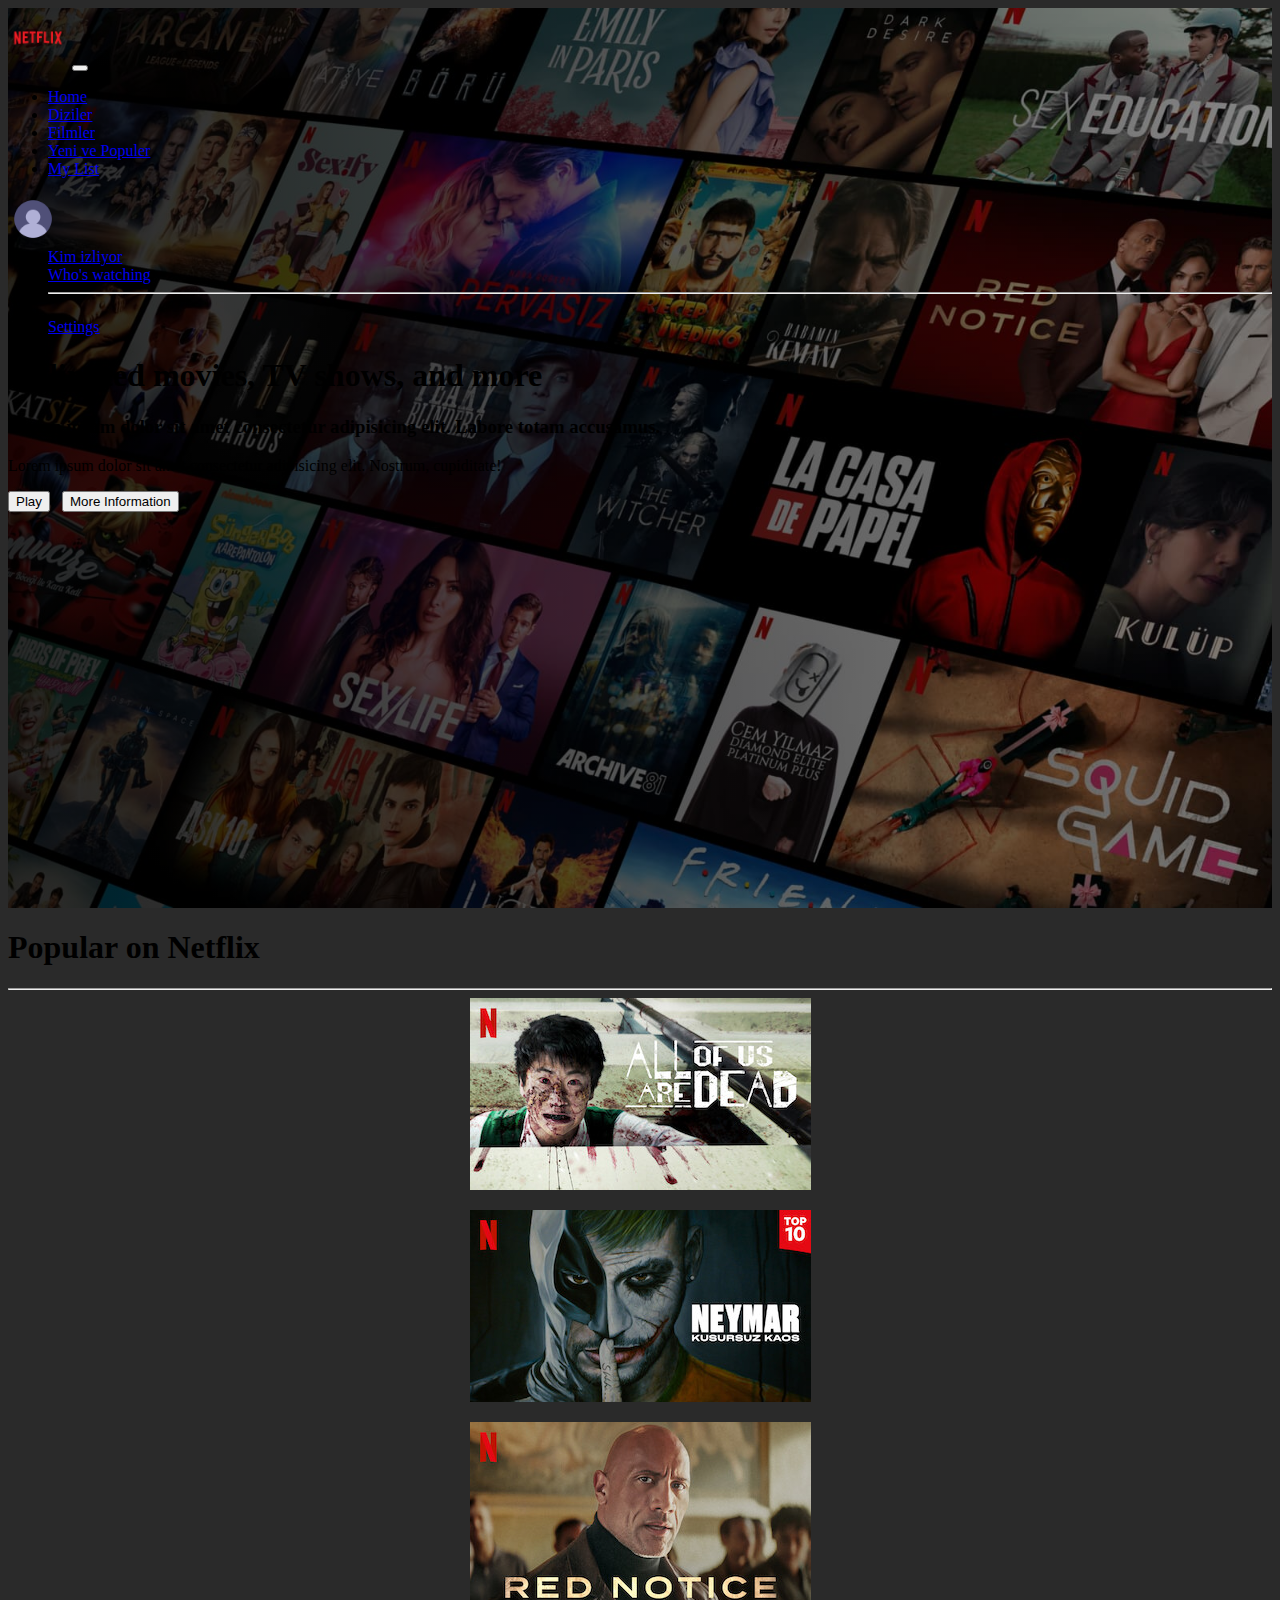
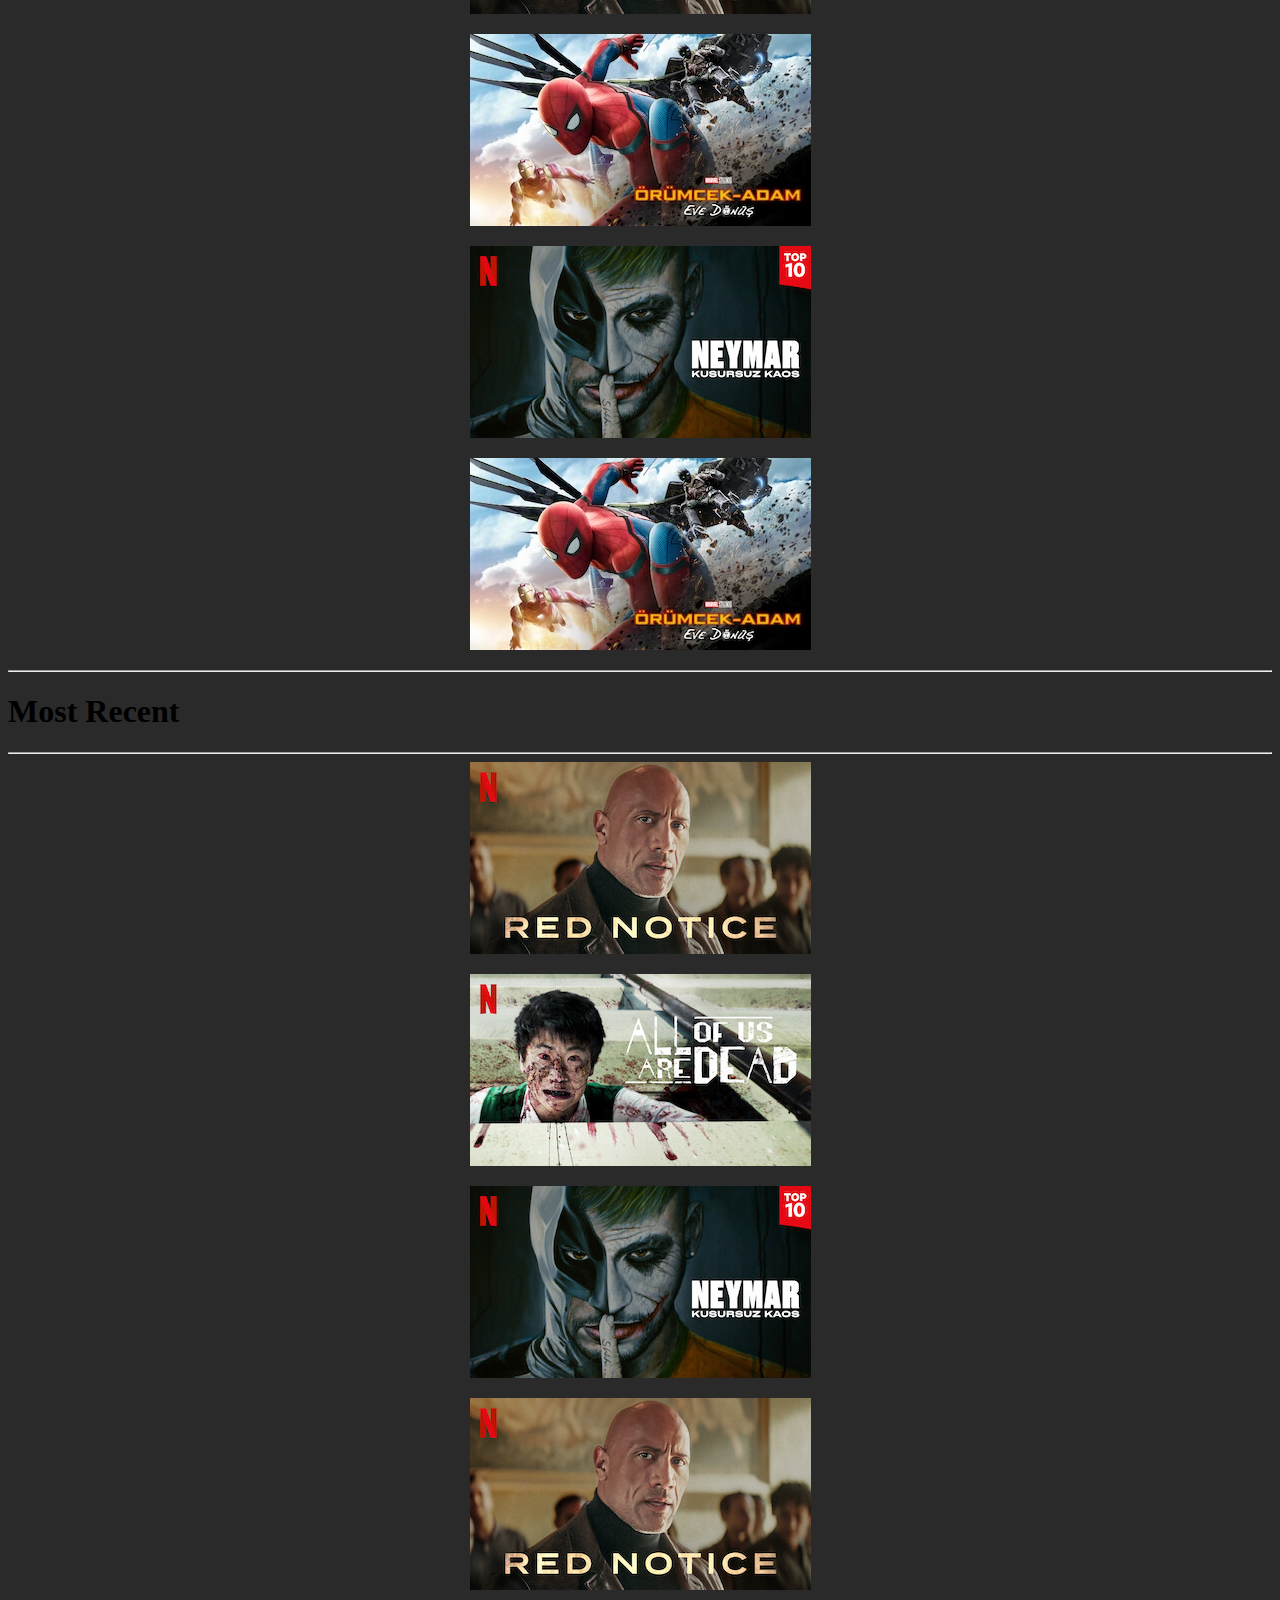
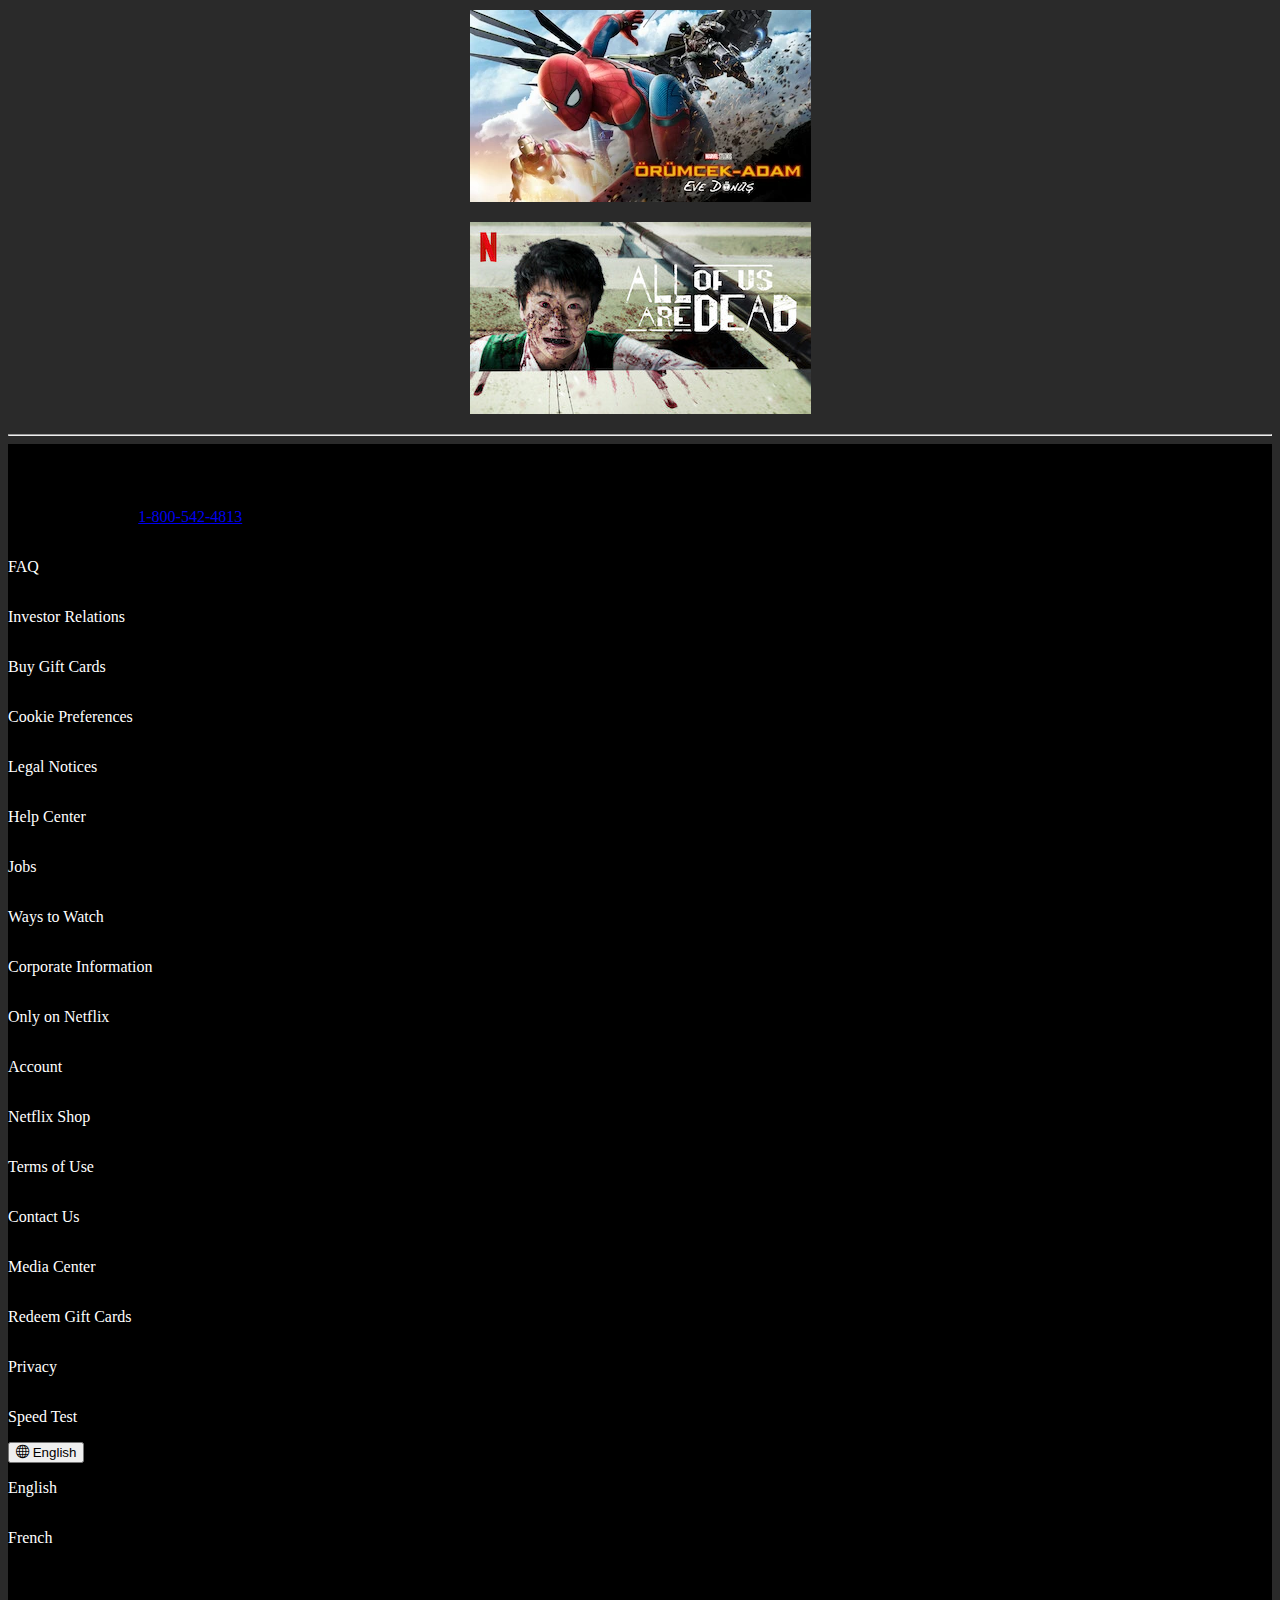
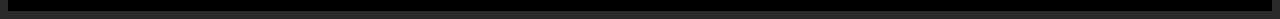
==== browse-index.html @ fcf0b649 "browse-index added" ====
<!DOCTYPE html>
<html lang="en">
  <head>
    <meta charset="utf-8" />
    <meta name="viewport" content="width=device-width, initial-scale=1" />
    <title>Bootstrap demo</title>
    <link
      href="https://cdn.jsdelivr.net/npm/bootstrap@5.2.3/dist/css/bootstrap.min.css"
      rel="stylesheet"
      integrity="sha384-rbsA2VBKQhggwzxH7pPCaAqO46MgnOM80zW1RWuH61DGLwZJEdK2Kadq2F9CUG65"
      crossorigin="anonymous"
    />
    <link rel="stylesheet" href="https://cdn.jsdelivr.net/npm/bootstrap-icons@1.10.5/font/bootstrap-icons.css">
    <link rel="stylesheet" href="./stylesbrowseindex.css" />
  </head>
  <body>
    <header class="netflixHeader">
        <nav class="navbar navbar-expand-lg navbar-dark bg-dark">
            <div class="container-fluid">
            <a class="navbar-brand" href="#"><img src="./img/netflix_logo.png" alt="Netflix Logo" width="60"></a>
            <button class="navbar-toggler" type="button" data-bs-toggle="collapse" data-bs-target="#navbarSupportedContent" aria-controls="navbarSupportedContent" aria-expanded="false" aria-label="Toggle navigation">
                <span class="navbar-toggler-icon"></span>
            </button>
            <div class="collapse navbar-collapse" id="navbarSupportedContent">
                <ul class="navbar-nav me-auto mb-2 mb-lg-0">
                <li class="nav-item">
                    <a class="nav-link" aria-current="page" href="#">Home</a>
                </li>
                <li class="nav-item">
                    <a class="nav-link" href="#">Diziler</a>
                </li>
                <li class="nav-item">
                    <a class="nav-link" href="#">Filmler</a>
                </li>
                <li class="nav-item">
                    <a class="nav-link" href="#">Yeni ve Populer</a>
                </li>
                <li class="nav-item">
                    <a class="nav-link" href="#">My List</a>
                </li>
                </ul>
                <div class="d-flex me-5 userlogin">
                    <ul  style="list-style: none; padding: 0; margin: 0;">
                        <li class="nav-item dropdown text-white">
                            <a class="nav-link dropdown-toggle" href="#" role="button" data-bs-toggle="dropdown" aria-expanded="false">
                                <img src="./img/profile.png" alt="user profile picture" width="50">
                            </a>
                            <ul class="dropdown-menu">
                            <li><a class="dropdown-item" href="kimziliyor.html">Kim izliyor</a></li>
                            <li><a class="dropdown-item" href="kimziliyor.html">Who's watching</a></li>
                            <li><hr class="dropdown-divider"></li>
                            <li><a class="dropdown-item" href="kimziliyor.html">Settings</a></li>
                            </ul>
                        </li>
                    </ul>
                </div>
            </div>
            </div>
        </nav>
      <!-- HEADER BODY  -->
        <div class="headerBody">
            <div class="container d-flex align-items-center justify-content-center" style="min-height: 80vh;">
            <div class="row text-white justify-content-center text-center">
                <div class="col-md-8">
                <h1>Unlimited movies, TV shows, and more</h1>
                <h3>Lorem ipsum dolor sit amet consectetur adipisicing elit. Labore totam accusamus.</h3>
                <p>Lorem ipsum dolor sit amet consectetur adipisicing elit. Nostrum, cupiditate!</p>
                    <div class="mb-3 d-flex justify-content-center">
                        <button class="btn btn-secondary btn-lg" type="button" id="button-header">Play</button>
                        <button class="btn btn-secondary btn-lg" type="button">More Information</button>
                    </div>
                </div>
            </div>
            </div>
        </div>
    </header>
    <!-- HESAP -->
    <div class="container movie-section">
        <div class="row justify-content-center"> 
            <div class="col-md-11">
                <div class="row mt-4">
                    <h1 class="text-white">Popular on Netflix</h1>
                    <hr>
                    <div class="col-sm-6 col-md-4 col-lg-2 film-img">
                        <img src="img/film1.jpg" alt="film poster image">
                    </div>
                    <div class="col-sm-6 col-md-4 col-lg-2 film-img">
                        <img src="img/film2.jpg" alt="film poster image">
                    </div>
                    <div class="col-sm-6 col-md-4 col-lg-2 film-img">
                        <img src="img/film3.jpg" alt="film poster image">
                    </div>
                    <div class="col-sm-6 col-md-4 col-lg-2 film-img">
                        <img src="img/film4.webp" alt="film poster image">
                    </div>
                    <div class="col-sm-6 col-md-4 col-lg-2 film-img">
                        <img src="img/film2.jpg" alt="film poster image">
                    </div>
                    <div class="col-sm-6 col-md-4 col-lg-2 film-img">
                        <img src="img/film4.webp" alt="film poster image">
                    </div>
                    <hr> 
                </div>
                <div class="row">
                    <h1 class="text-white">Most Recent</h1>
                    <hr>
                    <div class="col-sm-6 col-md-4 col-lg-2 film-img">
                        <img src="img/film3.jpg" alt="film poster image">
                    </div>
                    <div class="col-sm-6 col-md-4 col-lg-2 film-img">
                        <img src="img/film1.jpg" alt="film poster image">
                    </div>
                    <div class="col-sm-6 col-md-4 col-lg-2 film-img">
                        <img src="img/film2.jpg" alt="film poster image">
                    </div>
                    <div class="col-sm-6 col-md-4 col-lg-2 film-img">
                        <img src="img/film3.jpg" alt="film poster image">
                    </div>
                    <div class="col-sm-6 col-md-4 col-lg-2 film-img">
                        <img src="img/film4.webp" alt="film poster image">
                    </div>
                    <div class="col-sm-6 col-md-4 col-lg-2 film-img">
                        <img src="img/film1.jpg" alt="film poster image">
                    </div>
                    <hr> 
                </div>
                
            </div>      
        </div>  
    </div>

   
 

    

   
    

    <footer my-5>
      <div class="container d-flex justify-content-center">
        <div class="row col-sm-12 col-md-8">
          <p class="text-white">Got questions? Call <a class="text-white" href="tel+18005424813">1-800-542-4813</a></p>
          <div class="col-lg-3 col-6">
            <ul>
              <li><a href="">FAQ</a></li>
              <li><a href="">Investor Relations</a></li>
              <li><a href="">Buy Gift Cards</a></li>
              <li><a href="">Cookie Preferences</a></li>
              <li><a href="">Legal Notices</a></li>
            </ul>
          </div>
          <div class="col-lg-3 col-6">
            <ul>
              <li><a href="">Help Center</a></li>
              <li><a href="">Jobs</a></li>
              <li><a href="">Ways to Watch</a></li>
              <li><a href="">Corporate Information</a></li>
              <li><a href="">Only on Netflix</a></li>
            </ul>
          </div>
          <div class="col-lg-3 col-6">
            <ul>
              <li><a href="">Account</a></li>
              <li><a href="">Netflix Shop</a></li>
              <li><a href="">Terms of Use</a></li>
              <li><a href="">Contact Us</a></li>
            </ul>
          </div>
          <div class="col-lg-3 col-6">
            <ul>
              <li><a href="">Media Center</a></li>
              <li><a href="">Redeem Gift Cards</a></li>
              <li><a href="">Privacy</a></li>
              <li><a href="">Speed Test</a></li>
            </ul>
          </div>
        </div><!-- END OF ROW -->
        
      </div> <!-- END OF CONTAINER -->
      <div class="container">
        <div class="row d-flex justify-content-center my-5">
          <div class="col-sm-12 col-md-8">
            <div class="dropdown">
              <button class="btn text-white me-3 dropdown-toggle border-white" type="button" id="dropdownMenuButton1" data-bs-toggle="dropdown" aria-expanded="false">
                <i class="bi bi-globe"></i> English
              </button>
              <ul class="dropdown-menu" aria-labelledby="dropdownMenuButton1">
                <li><a class="dropdown-item" href="#">English</a></li>
                <li><a class="dropdown-item" href="#">French</a></li>
              </ul>
            </div>
          </div>
        </div>
      </div>
    </footer>
    <script
      src="https://cdn.jsdelivr.net/npm/bootstrap@5.2.3/dist/js/bootstrap.bundle.min.js"
      integrity="sha384-kenU1KFdBIe4zVF0s0G1M5b4hcpxyD9F7jL+jjXkk+Q2h455rYXK/7HAuoJl+0I4"
      crossorigin="anonymous"
    ></script>
  </body>
</html>
---- stylesbrowseindex.css ----
body {
    background-color: rgb(42, 42, 42);
}

img {
    max-width: 100%;
    /* create fluid images that fit in the parent container e.g. class="img-fluid" is an alternative*/
}

.netflixHeader {
    width: 100%;
    height: 100vh;
    background-image: linear-gradient(90deg, rgba(0, 0, 0, 0.8), rgba(0, 0, 0, 0.3)), url("img/arkaplan.jpg");
    /*Linear Gradient Backgrounds*/
    /* background-image: linear-gradient(90deg, rgba(129, 101, 231, 0.5), rgba(134, 211, 230, 0.5)), url("img/arkaplan.jpg"); */
    background-position: center;
    background-size: cover;
    /* this will disable shrinking of background image with control + */
}

#button-header {
    margin-right: .5rem;
}


.film-img {
    text-align: center;
    margin-bottom: 1rem;
}

footer {
    background-color: black;
    padding: 3rem 0 3rem;
}

footer ul {
    list-style: none;
    margin: 0;
    padding: 0;
}

footer ul li {
    /* text-align: center; */
    padding: 16px 0;
}

footer ul li a {
    color: white;
    text-decoration: none;
}


@media only screen and (max-width: 575px) {
    .row h1 {
        text-align: center;
    }

    .footer {
        margin-top: 3rem;
    }
}
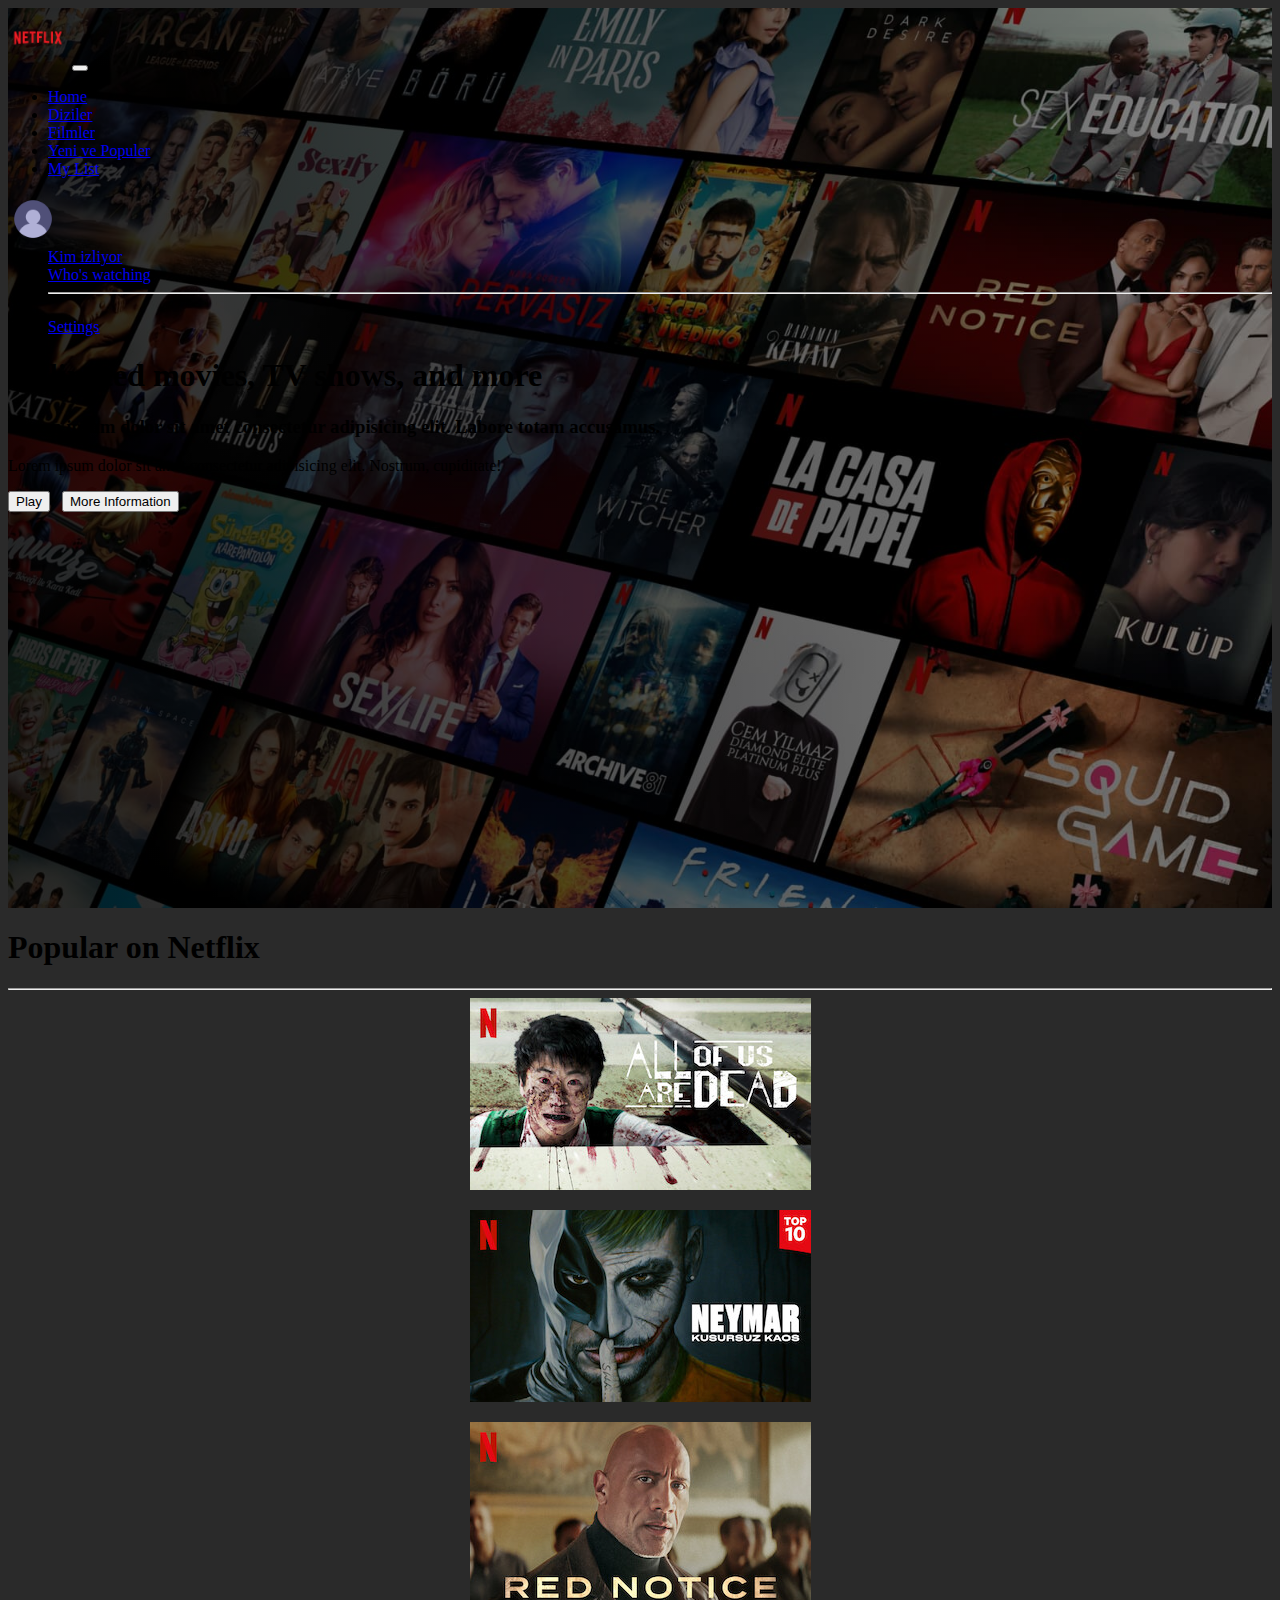
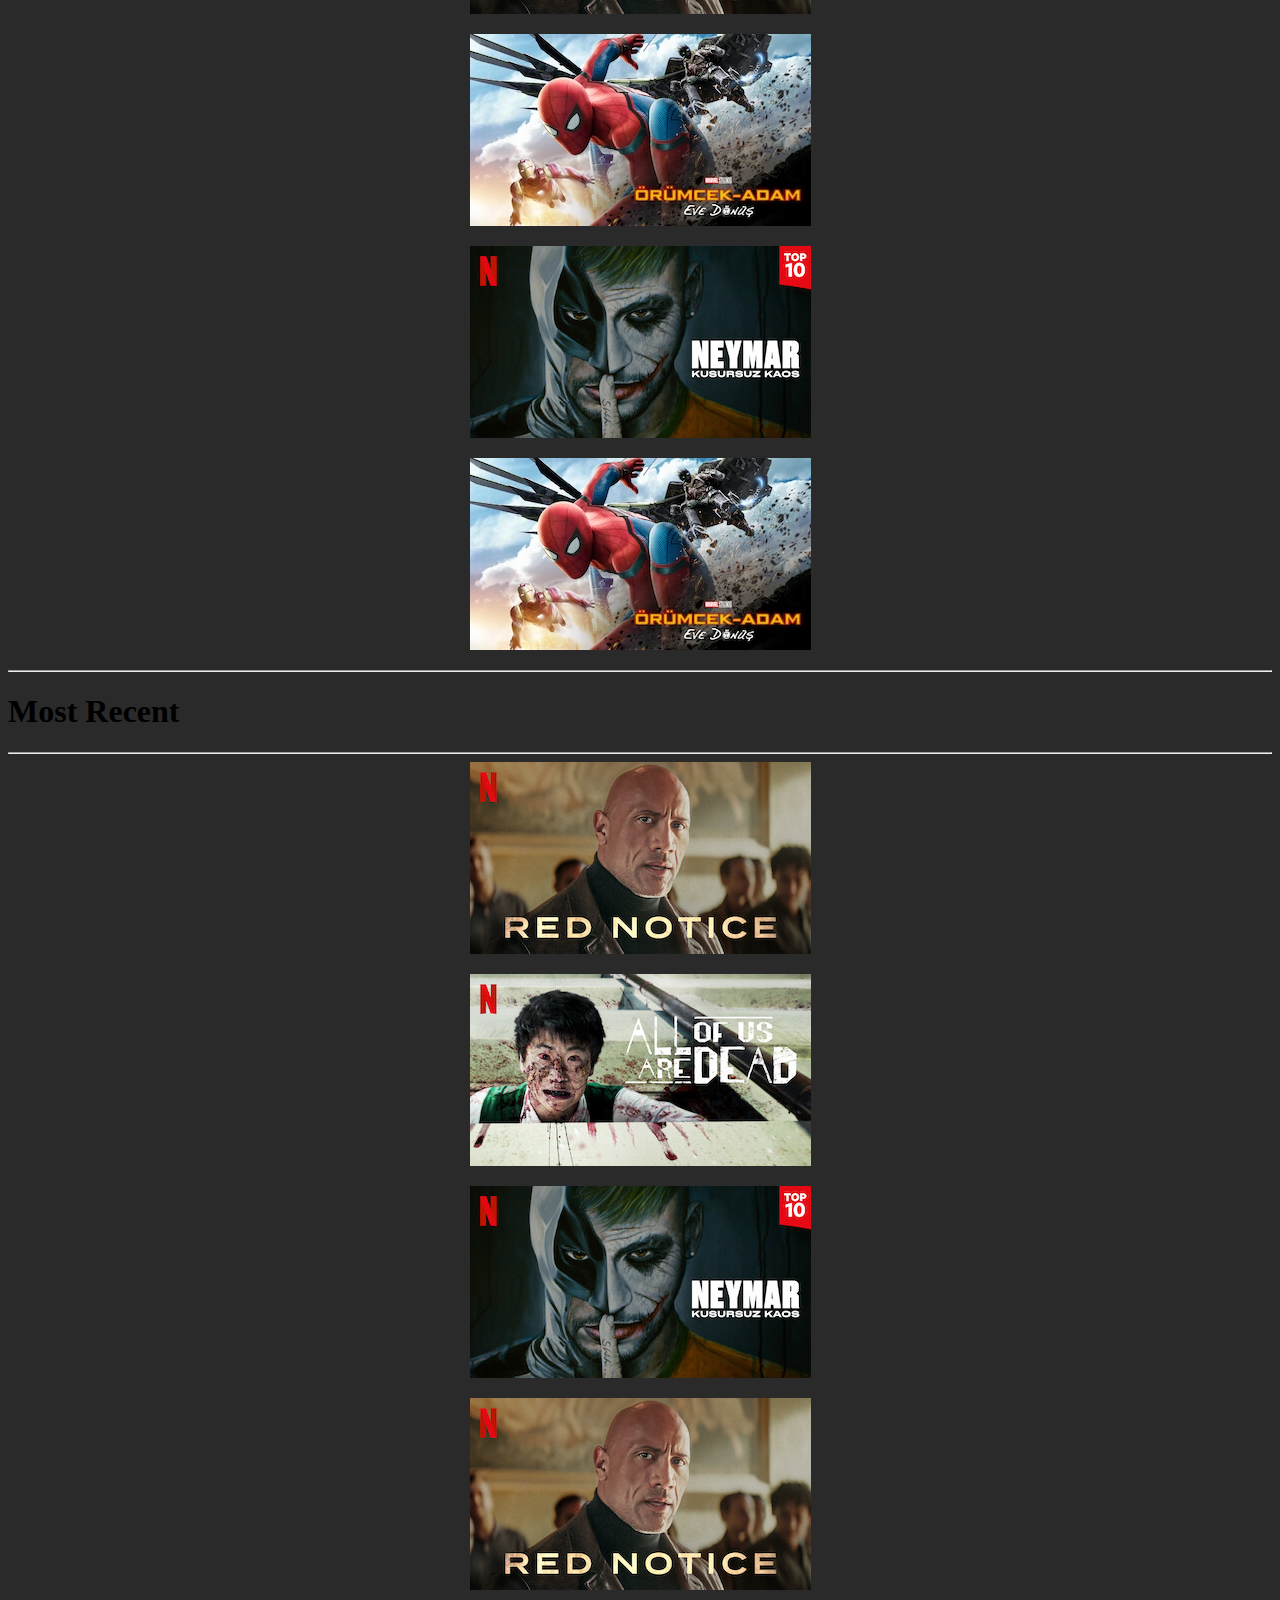
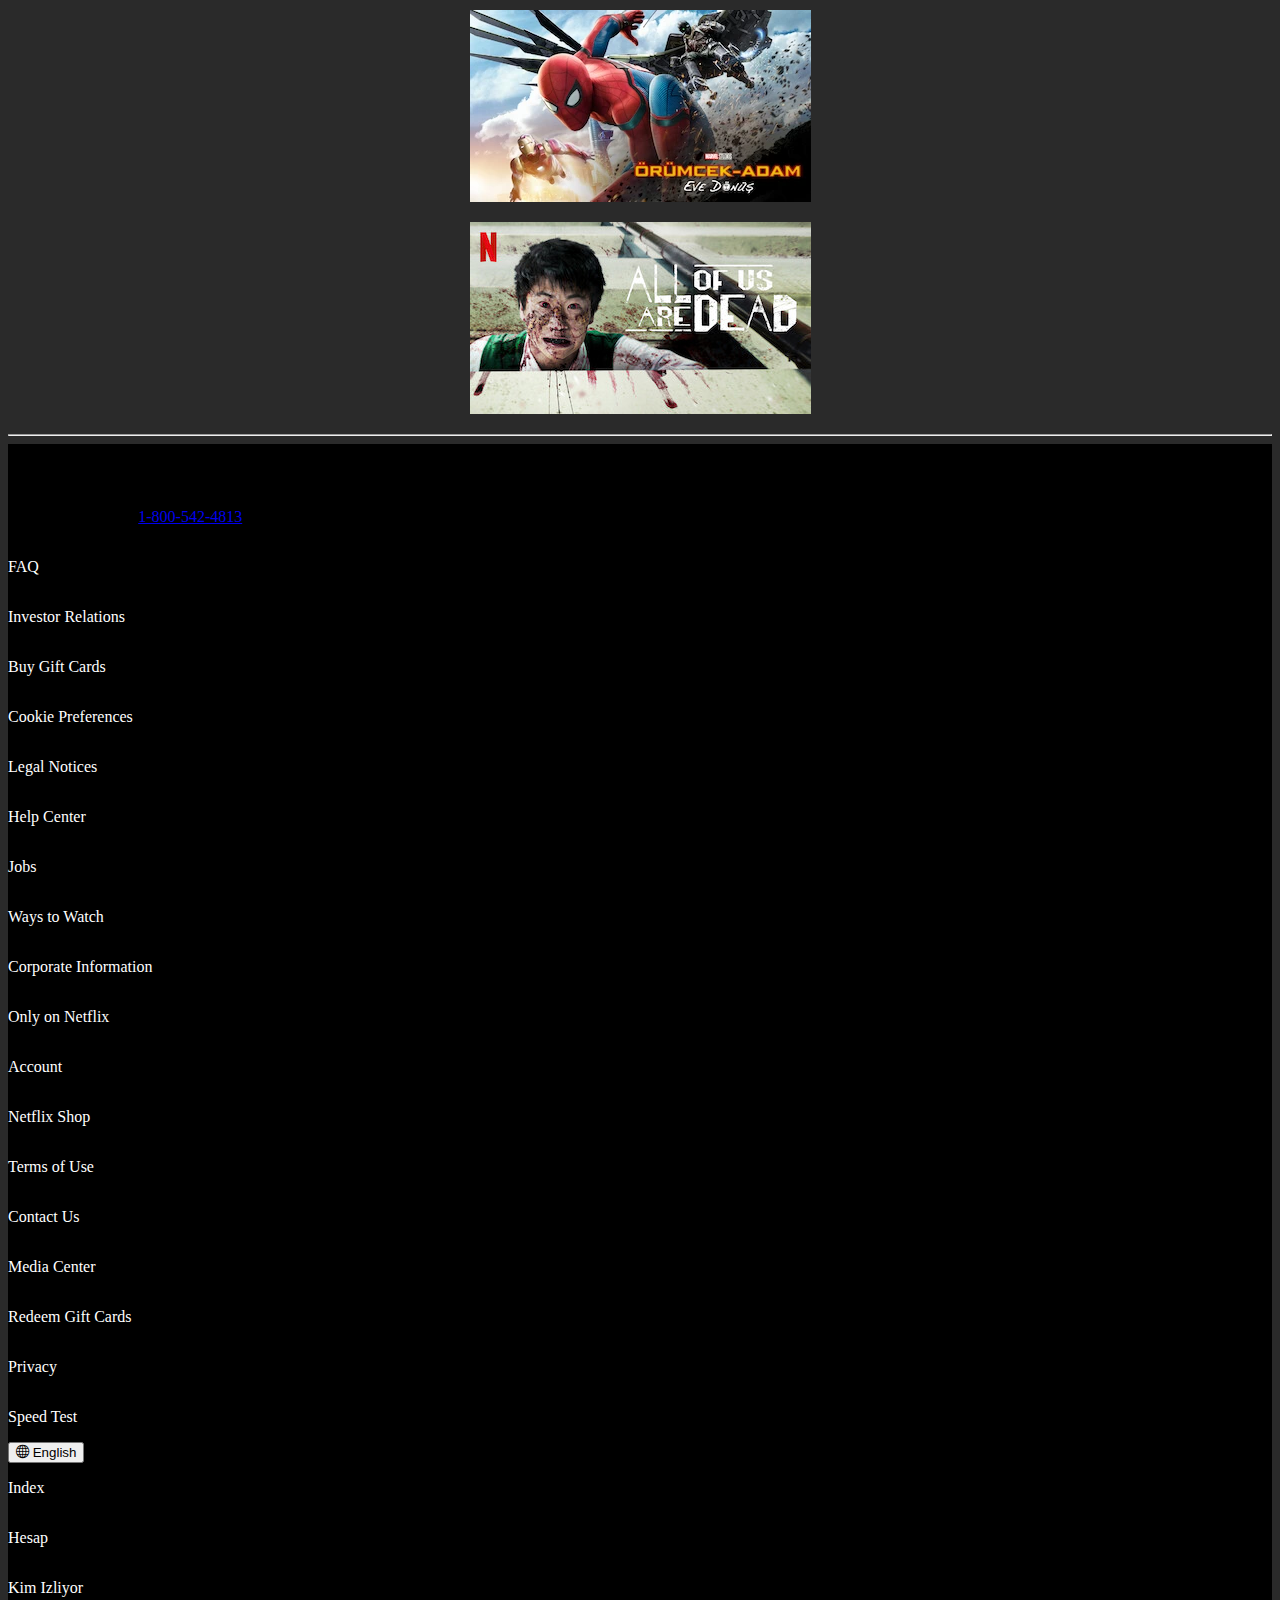
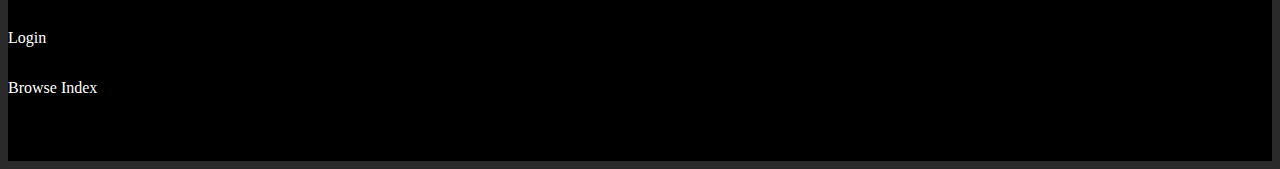
==== commit c39b84c5: "internal links added" ====
--- a/browse-index.html
+++ b/browse-index.html
@@ -186,8 +186,11 @@
                 <i class="bi bi-globe"></i> English
               </button>
               <ul class="dropdown-menu" aria-labelledby="dropdownMenuButton1">
-                <li><a class="dropdown-item" href="#">English</a></li>
-                <li><a class="dropdown-item" href="#">French</a></li>
+                <li><a class="dropdown-item" href="index.html">Index</a></li>
+                <li><a class="dropdown-item" href="hesap.html">Hesap</a></li>
+                <li><a class="dropdown-item" href="kimizliyor.html">Kim Izliyor</a></li>
+                <li><a class="dropdown-item" href="login.html">Login</a></li>
+                <li><a class="dropdown-item" href="browse-index.html">Browse Index</a></li>
               </ul>
             </div>
           </div>
